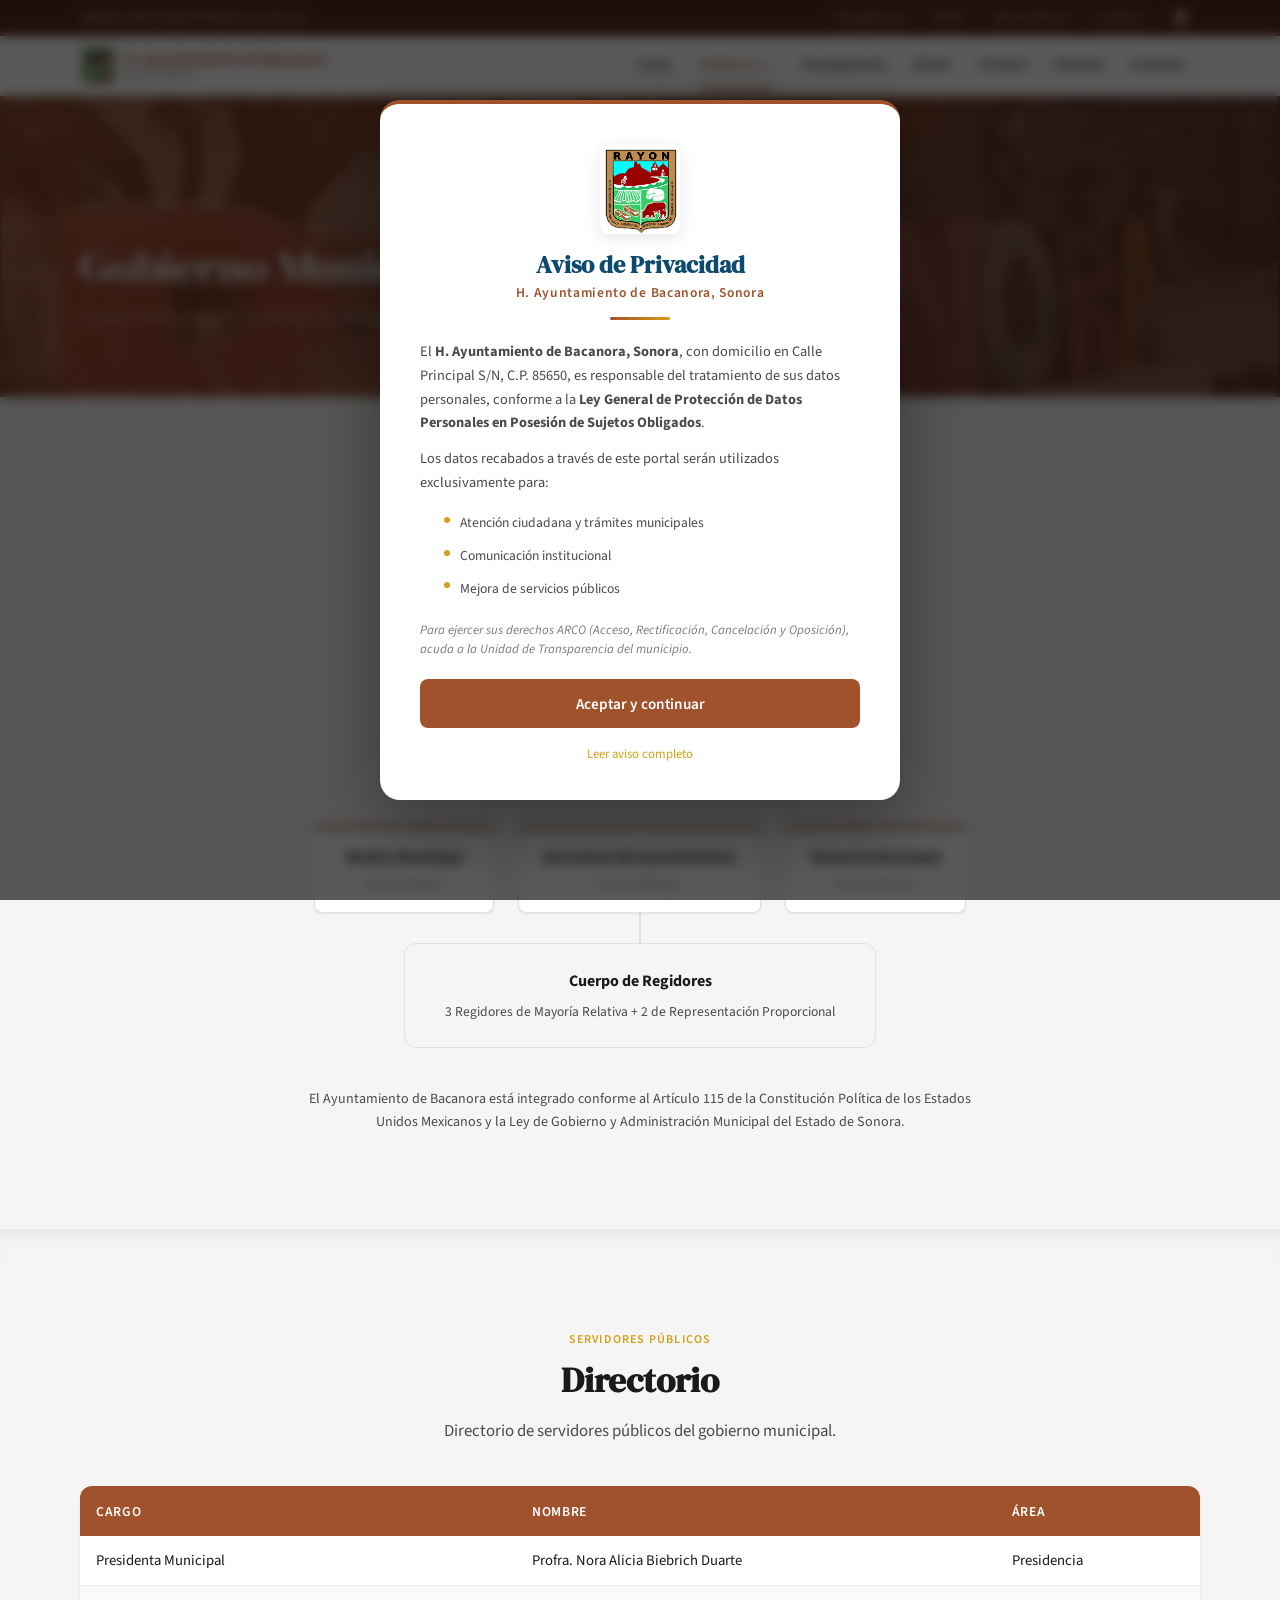
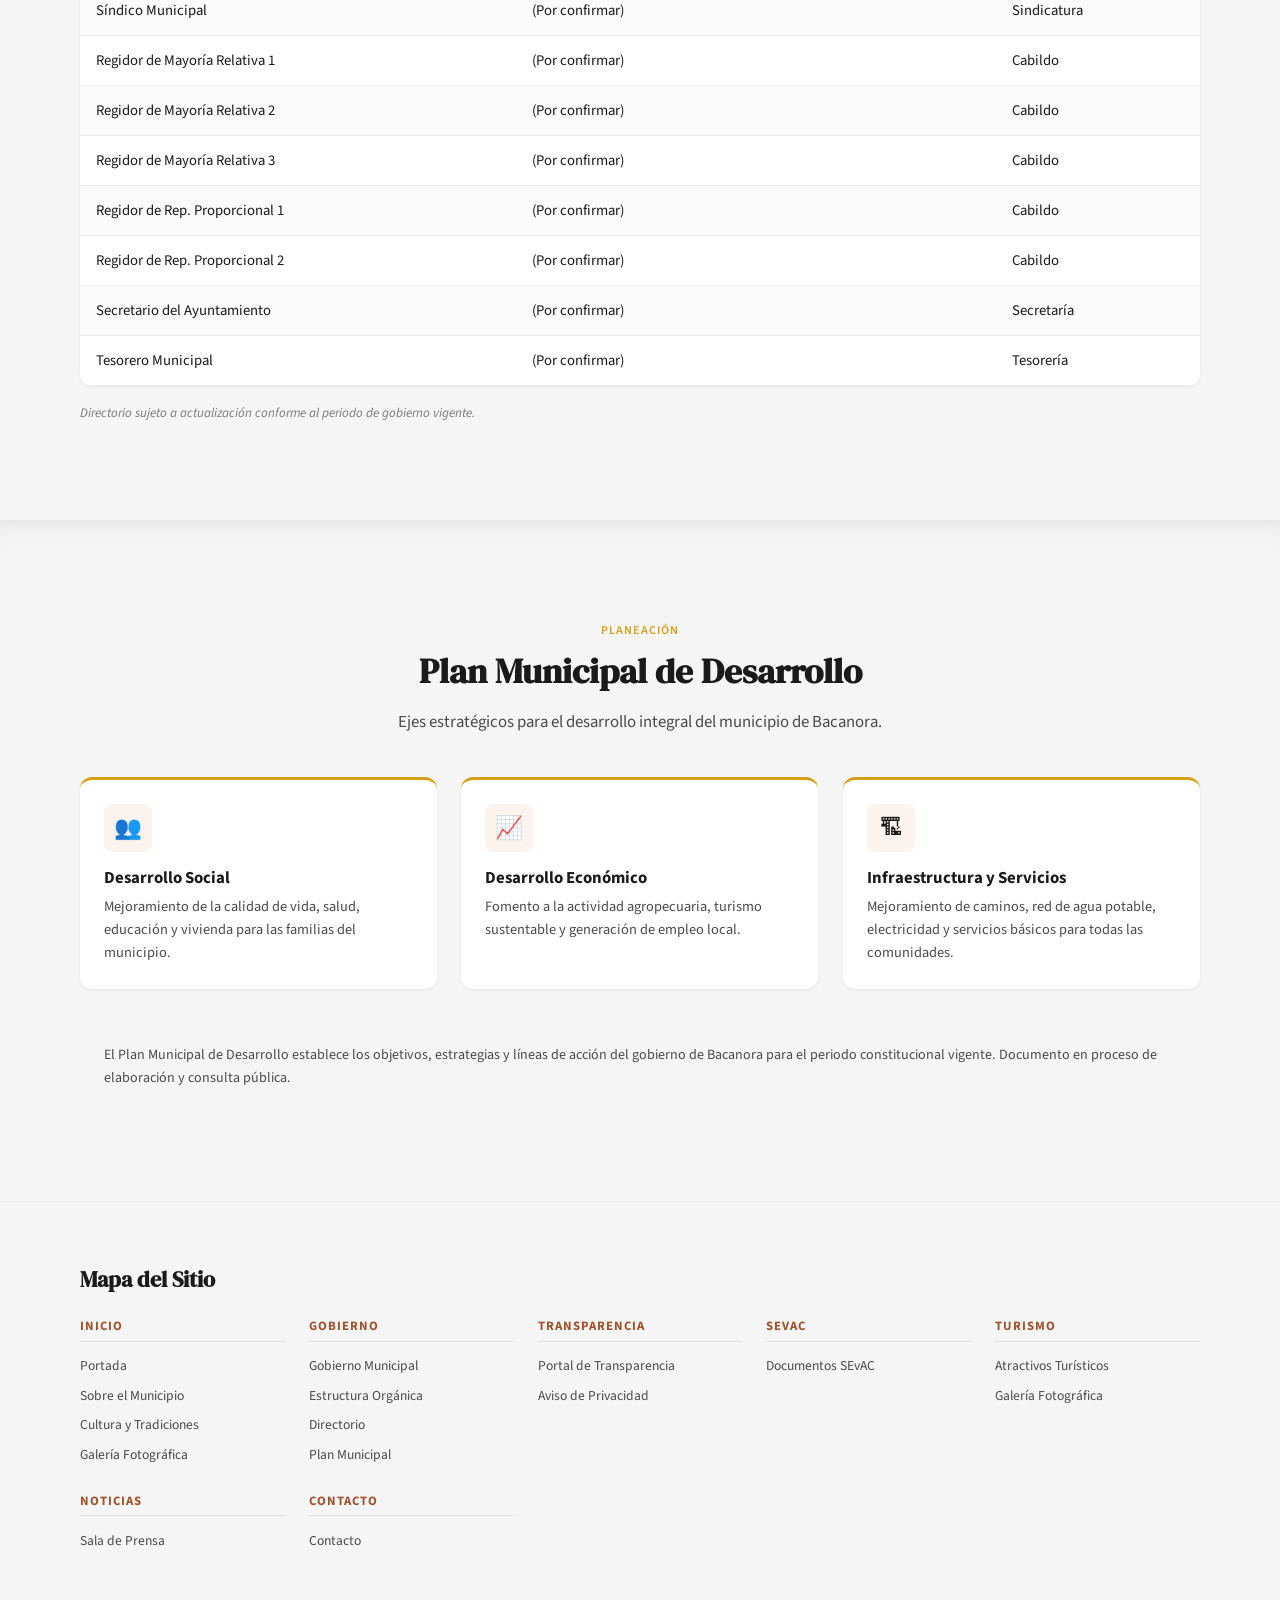
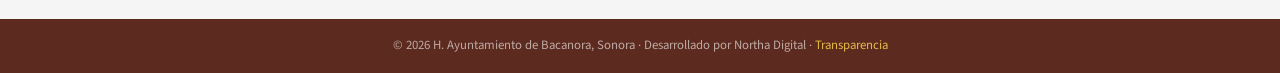
==== gobierno.html @ 6764751a "portal completo Bacanora - demo para presentación" ====
<!DOCTYPE html>
<html lang="es">
<head>
  <meta charset="UTF-8">
  <meta name="viewport" content="width=device-width, initial-scale=1.0">
  <meta name="theme-color" content="#A0522D">
  <meta name="apple-mobile-web-app-status-bar-style" content="#A0522D">
  <meta name="msapplication-navbutton-color" content="#A0522D">
  <meta name="color-scheme" content="only light">
  <meta name="supported-color-schemes" content="light only">
  <style>
    :root { color-scheme: only light !important; }
    html, body { background-color: #F5F5F5 !important; }
  </style>
  <title>Gobierno Municipal | H. Ayuntamiento de Bacanora</title>
  <meta name="description" content="Estructura orgánica, directorio de servidores públicos y plan municipal de desarrollo del gobierno de Bacanora, Sonora.">
  <meta name="keywords" content="gobierno municipal, organigrama, directorio, plan desarrollo, Bacanora, Sonora">
  <meta property="og:title" content="Gobierno Municipal | H. Ayuntamiento de Bacanora">
  <meta property="og:description" content="Estructura orgánica, directorio de servidores públicos y plan municipal de desarrollo del gobierno de Bacanora, Sonora.">
  <meta property="og:type" content="website">
  <meta property="og:locale" content="es_MX">
  <link rel="icon" href="data:image/svg+xml,<svg xmlns='http://www.w3.org/2000/svg' viewBox='0 0 100 100'><text y='.9em' font-size='90'>🏛️</text></svg>">
  <link rel="preconnect" href="https://fonts.googleapis.com">
  <link rel="preconnect" href="https://fonts.gstatic.com" crossorigin>
  <link href="https://fonts.googleapis.com/css2?family=DM+Serif+Display:ital@0;1&family=Source+Sans+3:wght@300;400;500;600;700&family=Cormorant+Garamond:ital,wght@0,500;0,600;0,700;1,600&display=swap" rel="stylesheet">
  <link rel="stylesheet" href="css/globals.css">
  <link rel="stylesheet" href="css/nav-footer.css">
  <link rel="stylesheet" href="css/gobierno.css">
  <script src="js/main.js" defer></script>
</head>
<body>

  <!-- Skip link -->
  <a href="#main-content" class="skip-link">Ir al contenido principal</a>

  <!-- === TOPBAR === -->
  <div class="topbar">
    <div class="container">
      <span class="topbar__left">Gobierno Municipal de Bacanora, Sonora</span>
      <nav class="topbar__right" aria-label="Enlaces rápidos">
        <a href="transparencia.html" class="topbar__link">Transparencia</a>
        <span class="topbar__sep">|</span>
        <a href="sevac.html" class="topbar__link">SEvAC</a>
        <span class="topbar__sep">|</span>
        <a href="noticias.html" class="topbar__link">Sala de Prensa</a>
        <span class="topbar__sep">|</span>
        <a href="index.html#contacto" class="topbar__link">Contacto</a>
        <span class="topbar__sep">|</span>
        <a href="https://www.facebook.com/profile.php?id=100073040122918" target="_blank" class="topbar__link topbar__facebook" aria-label="Facebook">
          <svg width="16" height="16" viewBox="0 0 24 24" fill="currentColor"><path d="M24 12.073c0-6.627-5.373-12-12-12s-12 5.373-12 12c0 5.99 4.388 10.954 10.125 11.854v-8.385H7.078v-3.47h3.047V9.43c0-3.007 1.792-4.669 4.533-4.669 1.312 0 2.686.235 2.686.235v2.953H15.83c-1.491 0-1.956.925-1.956 1.874v2.25h3.328l-.532 3.47h-2.796v8.385C19.612 23.027 24 18.062 24 12.073z"/></svg>
        </a>
      </nav>
    </div>
  </div>

  <!-- === NAVBAR === -->
  <nav class="navbar" role="navigation" aria-label="Navegación principal">
    <div class="container">
      <a href="index.html" class="navbar__brand">
        <img src="assets/images/escudo-bacanora.png" alt="Escudo de Bacanora" class="nav__escudo">
        <span class="navbar__brand-text">H. Ayuntamiento de Bacanora<small>Sonora, México</small></span>
      </a>

      <ul class="navbar__menu">
        <li><a href="index.html" class="navbar__link">Inicio</a></li>
        <li class="navbar__dropdown">
          <a href="gobierno.html" class="navbar__link navbar__dropdown-toggle">
            Gobierno
            <svg viewBox="0 0 12 12" aria-hidden="true"><path d="M2 4l4 4 4-4"/></svg>
          </a>
          <div class="navbar__dropdown-menu">
            <a href="gobierno.html#estructura" class="navbar__dropdown-item">Estructura Orgánica</a>
            <a href="gobierno.html#directorio" class="navbar__dropdown-item">Directorio</a>
            <a href="gobierno.html#plan" class="navbar__dropdown-item">Plan Municipal</a>
          </div>
        </li>
        <li><a href="transparencia.html" class="navbar__link">Transparencia</a></li>
        <li><a href="sevac.html" class="navbar__link">SEvAC</a></li>
        <li><a href="index.html#turismo" class="navbar__link">Turismo</a></li>
        <li><a href="noticias.html" class="navbar__link">Noticias</a></li>
        <li><a href="index.html#contacto" class="navbar__link">Contacto</a></li>
      </ul>

      <button class="navbar__hamburger" aria-label="Abrir menú de navegación" aria-expanded="false" aria-controls="mobile-menu">
        <span class="navbar__hamburger-line"></span>
        <span class="navbar__hamburger-line"></span>
        <span class="navbar__hamburger-line"></span>
      </button>
    </div>
  </nav>
  <div class="navbar-spacer"></div>

  <!-- === MENÚ MÓVIL === -->
  <div class="mobile-menu" id="mobile-menu">
    <div class="mobile-menu__overlay"></div>
    <div class="mobile-menu__panel">
      <div class="mobile-menu__header">
        <span class="mobile-menu__brand">Menú</span>
        <button class="mobile-menu__close" aria-label="Cerrar menú">&times;</button>
      </div>
      <nav class="mobile-menu__nav" aria-label="Navegación móvil">
        <a href="index.html" class="mobile-menu__link">Inicio</a>
        <button class="mobile-menu__link mobile-menu__submenu-toggle" aria-expanded="false">
          Gobierno
          <svg viewBox="0 0 12 12" aria-hidden="true"><path d="M2 4l4 4 4-4" fill="none" stroke="currentColor" stroke-width="2"/></svg>
        </button>
        <div class="mobile-menu__submenu">
          <a href="gobierno.html#estructura" class="mobile-menu__submenu-link">Estructura Orgánica</a>
          <a href="gobierno.html#directorio" class="mobile-menu__submenu-link">Directorio</a>
          <a href="gobierno.html#plan" class="mobile-menu__submenu-link">Plan Municipal</a>
        </div>
        <a href="transparencia.html" class="mobile-menu__link">Transparencia</a>
        <a href="sevac.html" class="mobile-menu__link">SEvAC</a>
        <a href="index.html#turismo" class="mobile-menu__link">Turismo</a>
        <a href="noticias.html" class="mobile-menu__link">Noticias</a>
        <a href="index.html#contacto" class="mobile-menu__link">Contacto</a>
      </nav>
    </div>
  </div>

  <!-- === CONTENIDO PRINCIPAL === -->
  <main id="main-content">

    <!-- Hero -->
    <section class="page-hero page-hero--gobierno">
      <div class="container">
        <nav class="page-hero__breadcrumb" aria-label="Ruta de navegación">
          <a href="index.html">Inicio</a>
          <span>/</span>
          <span>Gobierno Municipal</span>
        </nav>
        <h1 class="page-hero__title">Gobierno Municipal</h1>
        <p class="page-hero__subtitle">Conoce la estructura y el equipo de trabajo al servicio de Bacanora.</p>
      </div>
    </section>

    <!-- === ESTRUCTURA ORGÁNICA === -->
    <section class="section organigrama" id="estructura">
      <div class="container">
        <div class="section__header section__header--center" data-reveal="fade">
          <span class="section__tag">Organización</span>
          <h2 class="section__title">Estructura Orgánica</h2>
          <p class="section__subtitle">Organigrama del H. Ayuntamiento de Bacanora, Sonora.</p>
        </div>

        <div class="organigrama__chart" data-reveal>
          <!-- Nivel 1: Presidenta -->
          <div class="organigrama__node organigrama__node--presidente">
            <div class="organigrama__node-title">Presidenta Municipal</div>
            <div class="organigrama__node-name">Profra. Nora Alicia Biebrich Duarte</div>
            <div class="organigrama__node-period" style="font-size:0.78rem; opacity:0.85; margin-top:0.25rem;">Administración 2024–2027</div>
          </div>

          <div class="organigrama__connector"></div>

          <!-- Nivel 2: Síndico, Secretaría, Tesorería -->
          <div class="organigrama__level organigrama__level--connected organigrama__level--3col">
            <div class="organigrama__node">
              <div class="organigrama__node-title">Síndico Municipal</div>
              <div class="organigrama__node-name">(Por confirmar)</div>
            </div>
            <div class="organigrama__node">
              <div class="organigrama__node-title">Secretaría del Ayuntamiento</div>
              <div class="organigrama__node-name">(Por confirmar)</div>
            </div>
            <div class="organigrama__node">
              <div class="organigrama__node-title">Tesorería Municipal</div>
              <div class="organigrama__node-name">(Por confirmar)</div>
            </div>
          </div>

          <div class="organigrama__connector"></div>

          <!-- Regidores -->
          <div class="organigrama__regidores">
            <div class="organigrama__regidores-title">Cuerpo de Regidores</div>
            <div class="organigrama__regidores-text">3 Regidores de Mayoría Relativa + 2 de Representación Proporcional</div>
          </div>
        </div>

        <p class="organigrama__nota" data-reveal>
          El Ayuntamiento de Bacanora está integrado conforme al Artículo 115 de la Constitución Política de los Estados Unidos
          Mexicanos y la Ley de Gobierno y Administración Municipal del Estado de Sonora.
        </p>
      </div>
    </section>

    <!-- === DIRECTORIO === -->
    <section class="section" id="directorio" style="background-color: var(--gob-bg);">
      <div class="container">
        <div class="section__header section__header--center" data-reveal="fade">
          <span class="section__tag">Servidores Públicos</span>
          <h2 class="section__title">Directorio</h2>
          <p class="section__subtitle">Directorio de servidores públicos del gobierno municipal.</p>
        </div>

        <div class="directorio__table-wrapper" data-reveal>
          <table class="directorio__table">
            <thead>
              <tr>
                <th scope="col">Cargo</th>
                <th scope="col">Nombre</th>
                <th scope="col">Área</th>
              </tr>
            </thead>
            <tbody>
              <tr>
                <td data-label="Cargo">Presidenta Municipal</td>
                <td data-label="Nombre">Profra. Nora Alicia Biebrich Duarte</td>
                <td data-label="Área">Presidencia</td>
              </tr>
              <tr>
                <td data-label="Cargo">Síndico Municipal</td>
                <td data-label="Nombre">(Por confirmar)</td>
                <td data-label="Área">Sindicatura</td>
              </tr>
              <tr>
                <td data-label="Cargo">Regidor de Mayoría Relativa 1</td>
                <td data-label="Nombre">(Por confirmar)</td>
                <td data-label="Área">Cabildo</td>
              </tr>
              <tr>
                <td data-label="Cargo">Regidor de Mayoría Relativa 2</td>
                <td data-label="Nombre">(Por confirmar)</td>
                <td data-label="Área">Cabildo</td>
              </tr>
              <tr>
                <td data-label="Cargo">Regidor de Mayoría Relativa 3</td>
                <td data-label="Nombre">(Por confirmar)</td>
                <td data-label="Área">Cabildo</td>
              </tr>
              <tr>
                <td data-label="Cargo">Regidor de Rep. Proporcional 1</td>
                <td data-label="Nombre">(Por confirmar)</td>
                <td data-label="Área">Cabildo</td>
              </tr>
              <tr>
                <td data-label="Cargo">Regidor de Rep. Proporcional 2</td>
                <td data-label="Nombre">(Por confirmar)</td>
                <td data-label="Área">Cabildo</td>
              </tr>
              <tr>
                <td data-label="Cargo">Secretario del Ayuntamiento</td>
                <td data-label="Nombre">(Por confirmar)</td>
                <td data-label="Área">Secretaría</td>
              </tr>
              <tr>
                <td data-label="Cargo">Tesorero Municipal</td>
                <td data-label="Nombre">(Por confirmar)</td>
                <td data-label="Área">Tesorería</td>
              </tr>
            </tbody>
          </table>
        </div>
        <p class="directorio__nota" data-reveal>Directorio sujeto a actualización conforme al periodo de gobierno vigente.</p>
      </div>
    </section>

    <!-- === PLAN MUNICIPAL DE DESARROLLO === -->
    <section class="section" id="plan">
      <div class="container">
        <div class="section__header section__header--center" data-reveal="fade">
          <span class="section__tag">Planeación</span>
          <h2 class="section__title">Plan Municipal de Desarrollo</h2>
          <p class="section__subtitle">Ejes estratégicos para el desarrollo integral del municipio de Bacanora.</p>
        </div>

        <div class="plan-grid">
          <div class="plan-card" data-reveal>
            <div class="plan-card__icon" aria-hidden="true">&#x1F465;</div>
            <h3 class="plan-card__title">Desarrollo Social</h3>
            <p class="plan-card__text">
              Mejoramiento de la calidad de vida, salud, educación y vivienda para las familias del municipio.
            </p>
          </div>

          <div class="plan-card" data-reveal>
            <div class="plan-card__icon" aria-hidden="true">&#x1F4C8;</div>
            <h3 class="plan-card__title">Desarrollo Económico</h3>
            <p class="plan-card__text">
              Fomento a la actividad agropecuaria, turismo sustentable y generación de empleo local.
            </p>
          </div>

          <div class="plan-card" data-reveal>
            <div class="plan-card__icon" aria-hidden="true">&#x1F3D7;</div>
            <h3 class="plan-card__title">Infraestructura y Servicios</h3>
            <p class="plan-card__text">
              Mejoramiento de caminos, red de agua potable, electricidad y servicios básicos para todas las comunidades.
            </p>
          </div>
        </div>

        <div class="plan__nota" data-reveal>
          El Plan Municipal de Desarrollo establece los objetivos, estrategias y líneas de acción del gobierno de Bacanora
          para el periodo constitucional vigente. Documento en proceso de elaboración y consulta pública.
        </div>
      </div>
    </section>

  </main>

  <!-- === MAPA DEL SITIO === -->
  <section class="sitemap" id="mapa-sitio" aria-labelledby="sitemap-title">
    <div class="container">
      <h2 class="sitemap__title" id="sitemap-title">Mapa del Sitio</h2>
      <div class="sitemap__grid">
        <div class="sitemap__col">
          <h3 class="sitemap__col-title">Inicio</h3>
          <a href="index.html" class="sitemap__link">Portada</a>
          <a href="index.html#municipio" class="sitemap__link">Sobre el Municipio</a>
          <a href="index.html#cultura" class="sitemap__link">Cultura y Tradiciones</a>
          <a href="index.html#galeria" class="sitemap__link">Galería Fotográfica</a>
        </div>
        <div class="sitemap__col">
          <h3 class="sitemap__col-title">Gobierno</h3>
          <a href="gobierno.html" class="sitemap__link">Gobierno Municipal</a>
          <a href="gobierno.html#estructura" class="sitemap__link">Estructura Orgánica</a>
          <a href="gobierno.html#directorio" class="sitemap__link">Directorio</a>
          <a href="gobierno.html#plan" class="sitemap__link">Plan Municipal</a>
        </div>
<div class="sitemap__col">
          <h3 class="sitemap__col-title">Transparencia</h3>
          <a href="transparencia.html" class="sitemap__link">Portal de Transparencia</a>
          <a href="transparencia.html#aviso-privacidad" class="sitemap__link">Aviso de Privacidad</a>
        </div>
        <div class="sitemap__col">
          <h3 class="sitemap__col-title">SEvAC</h3>
          <a href="sevac.html" class="sitemap__link">Documentos SEvAC</a>
        </div>
        <div class="sitemap__col">
          <h3 class="sitemap__col-title">Turismo</h3>
          <a href="index.html#turismo" class="sitemap__link">Atractivos Turísticos</a>
          <a href="index.html#galeria" class="sitemap__link">Galería Fotográfica</a>
        </div>
        <div class="sitemap__col">
          <h3 class="sitemap__col-title">Noticias</h3>
          <a href="noticias.html" class="sitemap__link">Sala de Prensa</a>
        </div>
        <div class="sitemap__col">
          <h3 class="sitemap__col-title">Contacto</h3>
          <a href="index.html#contacto" class="sitemap__link">Contacto</a>
        </div>
      </div>
    </div>
  </section>

  <!-- === FOOTER === -->
  <footer style="background:#5C2A1E; text-align:center; padding:1rem; font-size:0.8rem; color:rgba(255,255,255,0.6);">
    &copy; 2026 H. Ayuntamiento de Bacanora, Sonora &middot; Desarrollado por Northa Digital &middot;
    <a href="https://bacanora.transparenciasonora.org" target="_blank" rel="noopener noreferrer" style="color:#E5B947; text-decoration:none;">Transparencia</a>
  </footer>

  <!-- === AVISO DE PRIVACIDAD === -->
  <div id="privacyOverlay" class="privacy-overlay">
    <div class="privacy-popup">
      <img src="assets/images/escudo-bacanora.png" alt="Escudo de Bacanora" class="privacy-popup__escudo">
      <h3 class="privacy-popup__title">Aviso de Privacidad</h3>
      <h4 class="privacy-popup__subtitle">H. Ayuntamiento de Bacanora, Sonora</h4>
      <div class="privacy-popup__divider"></div>
      <p class="privacy-popup__text">
        El <strong>H. Ayuntamiento de Bacanora, Sonora</strong>, con domicilio en Calle Principal S/N,
        C.P. 85650, es responsable del tratamiento de sus datos personales, conforme a la
        <strong>Ley General de Protección de Datos Personales en Posesión de Sujetos Obligados</strong>.
      </p>
      <p class="privacy-popup__text">
        Los datos recabados a través de este portal serán utilizados exclusivamente para:
      </p>
      <ul class="privacy-popup__list">
        <li>Atención ciudadana y trámites municipales</li>
        <li>Comunicación institucional</li>
        <li>Mejora de servicios públicos</li>
      </ul>
      <p class="privacy-popup__arco">
        Para ejercer sus derechos ARCO (Acceso, Rectificación, Cancelación y Oposición),
        acuda a la Unidad de Transparencia del municipio.
      </p>
      <button id="acceptPrivacy" class="privacy-popup__btn">Aceptar y continuar</button>
      <a href="transparencia.html#aviso-privacidad" class="privacy-popup__link">Leer aviso completo</a>
    </div>
  </div>

</body>
</html>
---- css/globals.css ----
/* ============================================================
   GLOBALS.CSS — Sistema de Diseño del Portal de Bacanora
   H. Ayuntamiento de Bacanora, Sonora
   ============================================================ */

/* === FORZAR MODO CLARO (iOS / Android) === */
:root {
  color-scheme: only light !important;
}

html {
  -webkit-appearance: none;
  color-scheme: only light !important;
}

*, *::before, *::after {
  color-scheme: only light !important;
}

@media (prefers-color-scheme: dark) {
  :root {
    color-scheme: only light !important;
  }

  html, body {
    background-color: #F5F5F5 !important;
    color: #1A1A1A !important;
  }

  .section--light,
  .sobre,
  .gobierno-section,
  .cultura,
  [style*="background:var(--white)"],
  [style*="background:var(--gob-bg-white)"] {
    background-color: #FFFFFF !important;
    color: #1A1A1A !important;
  }

  .scope-card,
  .stat-item,
  .tramite-card,
  .news-card,
  .contacto-card,
  .accordion,
  .accordion__content,
  .org-card,
  .plan-card,
  table,
  td, th,
  .form-group input,
  .form-group select,
  .form-group textarea,
  .form-group label {
    background-color: inherit;
    color: inherit;
    -webkit-text-fill-color: inherit;
  }

  img, svg, video, iframe {
    filter: none !important;
  }
}

/* === VARIABLES GLOBALES === */
:root {
  /* --- Institucionales --- */
  --gob-primary: #A0522D;
  --gob-primary-light: #B8633D;
  --gob-primary-lighter: #C97550;
  --gob-primary-bg: #FAF3EE;
  --gob-primary-dark: #5C2A1E;

  /* --- Acento institucional --- */
  --gob-gold: #D4A017;
  --gob-gold-light: #E5B947;
  --gob-gold-bg: #FBF7ED;

  /* --- Secundarios --- */
  --gob-green: #1B6B3A;
  --gob-green-light: #28A745;
  --gob-green-bg: #E8F5E9;
  --gob-blue: #0C4A6E;
  --gob-blue-light: #1A6B99;
  --gob-blue-bg: #EDF5FC;

  /* --- Neutros --- */
  --gob-bg: #F5F5F5;
  --gob-bg-white: #FFFFFF;
  --gob-bg-alt: #FAFAFA;
  --gob-text: #1A1A1A;
  --gob-text-secondary: #4A4A4A;
  --gob-text-muted: #7A7A7A;
  --gob-border: #E0E0E0;
  --gob-border-light: #EEEEEE;
  --gob-divider: #D5D5D5;

  /* --- Estado --- */
  --gob-success: #1B6B3A;
  --gob-error: #C62828;
  --gob-warning: #E65100;
  --gob-info: #0C4A6E;

  /* --- Badges de modalidad --- */
  --badge-online: #1B6B3A;
  --badge-online-bg: #E8F5E9;
  --badge-hybrid: #E65100;
  --badge-hybrid-bg: #FFF3E0;
  --badge-presencial: #0C4A6E;
  --badge-presencial-bg: #EDF5FC;
  --badge-proximamente: #7A7A7A;
  --badge-proximamente-bg: #F5F5F5;

  /* --- Tipografía --- */
  --font-display: 'DM Serif Display', Georgia, serif;
  --font-heading: 'Source Sans 3', 'Segoe UI', sans-serif;
  --font-body: 'Source Sans 3', 'Segoe UI', sans-serif;
  --font-accent: 'Cormorant Garamond', Georgia, serif;

  /* --- Espaciado (8px grid) --- */
  --sp-xs: 0.5rem;
  --sp-sm: 1rem;
  --sp-md: 1.5rem;
  --sp-lg: 2.5rem;
  --sp-xl: 4rem;
  --sp-2xl: 6rem;
  --sp-3xl: 8rem;

  /* --- Bordes y sombras --- */
  --radius-xs: 4px;
  --radius-sm: 6px;
  --radius-md: 8px;
  --radius-lg: 12px;
  --radius-xl: 16px;
  --radius-pill: 100px;

  --shadow-sm: 0 1px 3px rgba(0, 0, 0, 0.08);
  --shadow-md: 0 4px 12px rgba(0, 0, 0, 0.08);
  --shadow-lg: 0 8px 30px rgba(0, 0, 0, 0.1);
  --shadow-xl: 0 16px 50px rgba(0, 0, 0, 0.12);

  /* --- Layout --- */
  --nav-height: 96px;
  --topbar-height: 36px;
  --navbar-height: 60px;
  --max-width: 1200px;

  /* --- Transiciones --- */
  --ease: cubic-bezier(0.25, 0.46, 0.45, 0.94);
  --ease-expo: cubic-bezier(0.19, 1, 0.22, 1);
}

/* === RESET === */
*,
*::before,
*::after {
  box-sizing: border-box;
  margin: 0;
  padding: 0;
}

html {
  scroll-behavior: smooth;
  scroll-padding-top: var(--nav-height);
  font-size: 16px;
  -webkit-text-size-adjust: 100%;
  overflow-x: hidden;
}

body {
  font-family: var(--font-body);
  font-size: 1rem;
  line-height: 1.7;
  color: var(--gob-text);
  background-color: var(--gob-bg-white);
  -webkit-font-smoothing: antialiased;
  -moz-osx-font-smoothing: grayscale;
  overflow-x: hidden;
}

img,
svg {
  display: block;
  max-width: 100%;
  height: auto;
}

a {
  color: var(--gob-blue-light);
  text-decoration: none;
  transition: color 0.25s var(--ease);
}

a:hover {
  color: var(--gob-primary);
}

ul,
ol {
  list-style: none;
}

h1, h2, h3, h4, h5, h6 {
  font-family: var(--font-heading);
  font-weight: 700;
  line-height: 1.25;
  color: var(--gob-text);
}

button {
  font-family: inherit;
  cursor: pointer;
  border: none;
  background: none;
}

input,
textarea,
select {
  font-family: inherit;
  font-size: 1rem;
}

table {
  border-collapse: collapse;
  width: 100%;
}

::selection {
  background-color: var(--gob-primary);
  color: #fff;
}

/* === UTILIDADES === */

/* Contenedor principal */
.container {
  width: 100%;
  max-width: var(--max-width);
  margin-left: auto;
  margin-right: auto;
  padding-left: var(--sp-sm);
  padding-right: var(--sp-sm);
}

@media (min-width: 768px) {
  .container {
    padding-left: var(--sp-md);
    padding-right: var(--sp-md);
  }
}

/* Screen reader only */
.sr-only {
  position: absolute;
  width: 1px;
  height: 1px;
  padding: 0;
  margin: -1px;
  overflow: hidden;
  clip: rect(0, 0, 0, 0);
  white-space: nowrap;
  border: 0;
}

/* Skip link accesibilidad */
.skip-link {
  position: absolute;
  top: -100%;
  left: 0;
  z-index: 10000;
  padding: var(--sp-xs) var(--sp-sm);
  background: var(--gob-primary);
  color: #fff;
  font-weight: 600;
  text-decoration: none;
  transition: top 0.2s;
}

.skip-link:focus {
  top: 0;
}

/* === SECCIONES === */
.section {
  padding-top: var(--sp-xl);
  padding-bottom: var(--sp-xl);
}

@media (min-width: 768px) {
  .section {
    padding-top: var(--sp-2xl);
    padding-bottom: var(--sp-2xl);
  }
}

.section__tag {
  display: inline-block;
  font-family: var(--font-heading);
  font-size: 0.75rem;
  font-weight: 600;
  letter-spacing: 0.1em;
  text-transform: uppercase;
  color: var(--gob-gold);
  margin-bottom: var(--sp-xs);
}

.section__title {
  font-family: var(--font-display);
  font-size: clamp(1.5rem, 3.5vw, 2.2rem);
  color: var(--gob-text);
  margin-bottom: var(--sp-sm);
}

.section__subtitle {
  font-size: 1.05rem;
  color: var(--gob-text-secondary);
  max-width: 640px;
  line-height: 1.6;
}

.section__header {
  margin-bottom: var(--sp-lg);
}

.section__header--center {
  text-align: center;
}

.section__header--center .section__subtitle {
  margin-left: auto;
  margin-right: auto;
}

/* === BOTONES === */
.btn {
  display: inline-flex;
  align-items: center;
  justify-content: center;
  gap: 0.5rem;
  padding: 0.75rem 1.75rem;
  font-family: var(--font-heading);
  font-size: 0.95rem;
  font-weight: 600;
  line-height: 1.4;
  border-radius: var(--radius-md);
  transition: all 0.3s var(--ease);
  text-decoration: none;
  border: 2px solid transparent;
}

.btn:focus-visible {
  outline: 2px solid var(--gob-primary);
  outline-offset: 2px;
}

.btn--primary {
  background-color: var(--gob-primary);
  color: #fff;
  border-color: var(--gob-primary);
}

.btn--primary:hover {
  background-color: var(--gob-primary-light);
  border-color: var(--gob-primary-light);
  color: #fff;
  transform: translateY(-1px);
  box-shadow: var(--shadow-md);
}

.btn--outline {
  background-color: transparent;
  color: var(--gob-primary);
  border-color: var(--gob-primary);
}

.btn--outline:hover {
  background-color: var(--gob-primary);
  color: #fff;
  transform: translateY(-1px);
  box-shadow: var(--shadow-md);
}

.btn--white {
  background-color: #fff;
  color: var(--gob-primary);
  border-color: #fff;
}

.btn--white:hover {
  background-color: rgba(255, 255, 255, 0.9);
  color: var(--gob-primary);
  transform: translateY(-1px);
  box-shadow: var(--shadow-md);
}

.btn--outline-white {
  background-color: transparent;
  color: #fff;
  border-color: rgba(255, 255, 255, 0.6);
}

.btn--outline-white:hover {
  background-color: rgba(255, 255, 255, 0.15);
  border-color: #fff;
  color: #fff;
}

.btn--sm {
  padding: 0.5rem 1.25rem;
  font-size: 0.85rem;
}

.btn--lg {
  padding: 1rem 2.25rem;
  font-size: 1.05rem;
}

/* === BADGES === */
.badge {
  display: inline-block;
  padding: 0.2rem 0.7rem;
  font-size: 0.7rem;
  font-weight: 600;
  letter-spacing: 0.08em;
  text-transform: uppercase;
  border-radius: var(--radius-pill);
  line-height: 1.6;
}

.badge--online {
  color: var(--badge-online);
  background-color: var(--badge-online-bg);
}

.badge--presencial {
  color: var(--badge-presencial);
  background-color: var(--badge-presencial-bg);
}

.badge--hybrid {
  color: var(--badge-hybrid);
  background-color: var(--badge-hybrid-bg);
}

.badge--proximamente {
  color: var(--badge-proximamente);
  background-color: var(--badge-proximamente-bg);
}

/* === TARJETAS === */
.card {
  background-color: var(--gob-bg-white);
  border-radius: var(--radius-lg);
  box-shadow: var(--shadow-sm);
  transition: box-shadow 0.3s var(--ease), transform 0.3s var(--ease);
  overflow: hidden;
}

.card:hover {
  box-shadow: var(--shadow-md);
  transform: translateY(-2px);
}

/* === FORMULARIOS === */
.form-group {
  margin-bottom: var(--sp-sm);
}

.form-label {
  display: block;
  font-size: 0.9rem;
  font-weight: 600;
  color: var(--gob-text);
  margin-bottom: 0.35rem;
}

.form-input,
.form-textarea,
.form-select {
  width: 100%;
  padding: 0.7rem 0.9rem;
  font-size: 0.95rem;
  color: var(--gob-text);
  background-color: var(--gob-bg-white);
  border: 1.5px solid var(--gob-border);
  border-radius: var(--radius-sm);
  transition: border-color 0.25s var(--ease), box-shadow 0.25s var(--ease);
}

.form-input:focus,
.form-textarea:focus,
.form-select:focus {
  outline: none;
  border-color: var(--gob-primary);
  box-shadow: 0 0 0 3px rgba(160, 82, 45, 0.12);
}

.form-input::placeholder,
.form-textarea::placeholder {
  color: var(--gob-text-muted);
}

.form-textarea {
  resize: vertical;
  min-height: 100px;
}

.form-input--error,
.form-textarea--error,
.form-select--error {
  border-color: var(--gob-error);
}

.form-input--error:focus,
.form-textarea--error:focus,
.form-select--error:focus {
  box-shadow: 0 0 0 3px rgba(198, 40, 40, 0.12);
}

.form-error {
  display: block;
  font-size: 0.8rem;
  color: var(--gob-error);
  margin-top: 0.25rem;
  min-height: 1.2em;
}

.form-note {
  display: block;
  font-size: 0.8rem;
  color: var(--gob-text-muted);
  margin-top: 0.25rem;
}

/* === PAGE HERO (banners internos) === */
.page-hero {
  padding: var(--sp-2xl) 0 var(--sp-xl);
  background: linear-gradient(135deg, var(--gob-primary) 0%, var(--gob-blue) 100%);
  color: #fff;
  position: relative;
  overflow: hidden;
  will-change: transform;
}

.page-hero::before {
  content: '';
  position: absolute;
  inset: -20% 0;
  background-image:
    linear-gradient(rgba(255, 255, 255, 0.04) 1px, transparent 1px),
    linear-gradient(90deg, rgba(255, 255, 255, 0.04) 1px, transparent 1px);
  background-size: 40px 40px;
  pointer-events: none;
  transform: translateY(var(--parallax-y, 0));
  will-change: transform;
}

.page-hero .container {
  position: relative;
  z-index: 1;
}

.page-hero__breadcrumb {
  display: flex;
  align-items: center;
  gap: 0.5rem;
  font-size: 0.85rem;
  margin-bottom: var(--sp-md);
  opacity: 0.8;
}

.page-hero__breadcrumb a {
  color: rgba(255, 255, 255, 0.8);
  text-decoration: none;
}

.page-hero__breadcrumb a:hover {
  color: #fff;
}

.page-hero__breadcrumb span {
  color: rgba(255, 255, 255, 0.5);
}

.page-hero__title {
  font-family: var(--font-display);
  font-size: clamp(1.8rem, 4vw, 2.8rem);
  font-weight: 400;
  color: #fff;
  margin-bottom: var(--sp-xs);
}

.page-hero__subtitle {
  font-size: 1.1rem;
  font-weight: 300;
  color: rgba(255, 255, 255, 0.8);
  max-width: 600px;
}

/* === ANIMACIONES === */
@keyframes fadeInUp {
  from {
    opacity: 0;
    transform: translateY(25px);
  }
  to {
    opacity: 1;
    transform: translateY(0);
  }
}

@keyframes slideInRight {
  from {
    transform: translateX(100%);
  }
  to {
    transform: translateX(0);
  }
}

@keyframes spin {
  to {
    transform: rotate(360deg);
  }
}

/* Scroll reveal */
[data-reveal] {
  opacity: 0;
  transform: translateY(30px);
  transition: opacity 0.8s cubic-bezier(0.25, 0.46, 0.45, 0.94),
              transform 0.8s cubic-bezier(0.25, 0.46, 0.45, 0.94);
  will-change: opacity, transform;
}

[data-reveal="left"] {
  transform: translateX(-40px);
}

[data-reveal="right"] {
  transform: translateX(40px);
}

[data-reveal="fade"] {
  transform: none;
}

[data-reveal].revealed {
  opacity: 1;
  transform: translate(0, 0);
}

@media (prefers-reduced-motion: reduce) {
  [data-reveal] {
    opacity: 1;
    transform: none;
    transition: none;
  }
}

/* Separador gradiente sutil entre secciones */
.section + .section {
  box-shadow: inset 0 24px 32px -28px rgba(0, 0, 0, 0.12);
}

/* Botón volver arriba */
.back-to-top {
  position: fixed;
  bottom: 2rem;
  right: 2rem;
  width: 44px;
  height: 44px;
  border-radius: 50%;
  border: none;
  background: var(--gob-primary);
  color: #fff;
  cursor: pointer;
  display: flex;
  align-items: center;
  justify-content: center;
  opacity: 0;
  pointer-events: none;
  transform: translateY(12px) scale(1);
  transition: opacity 0.3s var(--ease), transform 0.3s var(--ease), background 0.2s var(--ease);
  box-shadow: 0 4px 16px rgba(0, 0, 0, 0.22);
  z-index: 999;
}

.back-to-top svg {
  width: 20px;
  height: 20px;
  fill: #fff;
}

.back-to-top:hover,
.back-to-top:focus-visible {
  background: var(--gob-gold);
  transform: translateY(0) scale(1.1);
}

.back-to-top--visible {
  opacity: 1;
  pointer-events: auto;
  transform: translateY(0);
}

@media (max-width: 600px) {
  .back-to-top {
    bottom: 1.5rem;
    right: 1rem;
    width: 40px;
    height: 40px;
  }
  .back-to-top svg {
    width: 18px;
    height: 18px;
  }
}

/* Lightbox */
.lightbox {
  position: fixed;
  inset: 0;
  z-index: 1100;
  background: rgba(0, 0, 0, 0.88);
  display: flex;
  align-items: center;
  justify-content: center;
  padding: var(--sp-sm);
  opacity: 0;
  pointer-events: none;
  transition: opacity 0.25s var(--ease);
}

.lightbox--open {
  opacity: 1;
  pointer-events: auto;
}

.lightbox__content {
  position: relative;
  max-width: min(1200px, 95vw);
  max-height: 90vh;
  display: flex;
  flex-direction: column;
  align-items: center;
  gap: 0.75rem;
  transform: scale(0.96);
  transition: transform 0.25s var(--ease);
}

.lightbox--open .lightbox__content {
  transform: scale(1);
}

.lightbox__image {
  max-width: 100%;
  max-height: 80vh;
  width: auto;
  height: auto;
  border-radius: var(--radius-md);
  box-shadow: 0 16px 60px rgba(0, 0, 0, 0.5);
  background: #111;
}

.lightbox__caption {
  font-family: var(--font-heading);
  font-size: 0.95rem;
  color: rgba(255, 255, 255, 0.9);
  text-align: center;
  min-height: 1.4em;
}

.lightbox__close {
  position: absolute;
  top: -0.5rem;
  right: -0.5rem;
  width: 40px;
  height: 40px;
  border-radius: 50%;
  background: #fff;
  color: var(--gob-text);
  border: none;
  cursor: pointer;
  display: flex;
  align-items: center;
  justify-content: center;
  box-shadow: 0 4px 16px rgba(0, 0, 0, 0.4);
  transition: transform 0.2s var(--ease), background 0.2s var(--ease);
}

.lightbox__close:hover,
.lightbox__close:focus-visible {
  background: var(--gob-gold);
  color: #fff;
  transform: scale(1.08);
  outline: none;
}

.lightbox__close svg {
  width: 20px;
  height: 20px;
  fill: currentColor;
}

@media (max-width: 600px) {
  .lightbox__close {
    top: -1.5rem;
    right: 0;
  }
}

/* Spinner de carga */
.spinner {
  display: inline-block;
  width: 20px;
  height: 20px;
  border: 2.5px solid rgba(255, 255, 255, 0.3);
  border-top-color: #fff;
  border-radius: 50%;
  animation: spin 0.7s linear infinite;
}

.spinner--dark {
  border-color: rgba(160, 82, 45, 0.2);
  border-top-color: var(--gob-primary);
}

/* === FOCUS VISIBLE (accesibilidad) === */
a:focus-visible,
button:focus-visible,
input:focus-visible,
textarea:focus-visible,
select:focus-visible,
[tabindex]:focus-visible {
  outline: 2px solid var(--gob-primary);
  outline-offset: 2px;
}

/* === RESPONSIVE GENERALES === */
@media (min-width: 1280px) {
  .container {
    padding-left: var(--sp-lg);
    padding-right: var(--sp-lg);
  }
}

/* === AVISO DE PRIVACIDAD (POPUP) === */
.privacy-overlay {
  position: fixed;
  inset: 0;
  background: rgba(0,0,0,0.65);
  backdrop-filter: blur(6px);
  -webkit-backdrop-filter: blur(6px);
  display: flex;
  align-items: center;
  justify-content: center;
  z-index: 99999;
  padding: 1rem;
}

.privacy-overlay.hidden {
  display: none;
}

.privacy-popup {
  background: #FFFFFF;
  border-radius: 20px;
  padding: 2.5rem 2.5rem 2rem;
  max-width: 520px;
  width: 100%;
  text-align: center;
  box-shadow: 0 25px 70px rgba(0,0,0,0.35);
  animation: fadeInUp 0.5s ease-out;
  border-top: 4px solid #A0522D;
  max-height: 90vh;
  overflow-y: auto;
}

.privacy-popup__escudo {
  width: 80px;
  height: auto;
  margin: 0 auto 1rem;
  display: block;
  border-radius: 8px;
  box-shadow: 0 4px 15px rgba(0,0,0,0.1);
}

.privacy-popup__title {
  font-family: 'DM Serif Display', Georgia, serif;
  font-size: 1.5rem;
  color: #0C4A6E;
  margin-bottom: 0.25rem;
}

.privacy-popup__subtitle {
  font-family: 'Source Sans 3', sans-serif;
  font-size: 0.85rem;
  font-weight: 600;
  color: #A0522D;
  letter-spacing: 0.05em;
  margin-bottom: 1rem;
}

.privacy-popup__divider {
  width: 60px;
  height: 3px;
  background: linear-gradient(90deg, #A0522D, #D4A017);
  margin: 0 auto 1.25rem;
  border-radius: 2px;
}

.privacy-popup__text {
  font-size: 0.9rem;
  color: #4A4A4A;
  line-height: 1.65;
  margin-bottom: 0.75rem;
  text-align: left;
}

.privacy-popup__list {
  text-align: left;
  margin: 0 0 1rem 1.5rem;
  list-style: none;
}

.privacy-popup__list li {
  font-size: 0.85rem;
  color: #4A4A4A;
  padding: 0.3rem 0;
  position: relative;
  padding-left: 1rem;
}

.privacy-popup__list li::before {
  content: '';
  position: absolute;
  left: 0;
  top: 0.65rem;
  width: 6px;
  height: 6px;
  background: #D4A017;
  border-radius: 50%;
}

.privacy-popup__arco {
  font-size: 0.8rem;
  color: #7A7A7A;
  line-height: 1.5;
  margin-bottom: 1.25rem;
  text-align: left;
  font-style: italic;
}

.privacy-popup__btn {
  background: #A0522D;
  color: #FFFFFF;
  border: none;
  padding: 0.85rem 2.5rem;
  font-family: 'Source Sans 3', sans-serif;
  font-size: 0.95rem;
  font-weight: 600;
  border-radius: 8px;
  cursor: pointer;
  transition: all 0.3s;
  width: 100%;
  margin-bottom: 0.75rem;
}

.privacy-popup__btn:hover {
  background: #B8633D;
  box-shadow: 0 4px 15px rgba(160,82,45,0.3);
}

.privacy-popup__link {
  display: inline-block;
  font-size: 0.8rem;
  color: #D4A017;
  text-decoration: none;
  transition: color 0.3s;
}

.privacy-popup__link:hover {
  color: #A0522D;
  text-decoration: underline;
}

@media (max-width: 480px) {
  .privacy-popup {
    padding: 1.5rem;
    border-radius: 16px;
  }
  .privacy-popup__escudo {
    width: 60px;
  }
  .privacy-popup__title {
    font-size: 1.25rem;
  }
}
---- css/nav-footer.css ----
/* ============================================================
   NAV-FOOTER.CSS — Navegación y pie de página compartidos
   H. Ayuntamiento de Bacanora, Sonora
   ============================================================ */

/* === TOPBAR === */
.topbar {
  background-color: var(--gob-primary-dark);
  height: var(--topbar-height);
  display: flex;
  align-items: center;
  font-size: 0.78rem;
  color: rgba(255, 255, 255, 0.9);
  position: relative;
  z-index: 100;
}

.topbar .container {
  display: flex;
  align-items: center;
  justify-content: space-between;
}

.topbar__left {
  font-weight: 400;
  letter-spacing: 0.02em;
}

.topbar__right {
  display: none;
  align-items: center;
  gap: 0;
}

.topbar__link {
  color: rgba(255, 255, 255, 0.8);
  text-decoration: none;
  padding: 0 0.75rem;
  transition: color 0.2s var(--ease);
}

.topbar__link:hover {
  color: #fff;
}

.topbar__social:hover {
  color: var(--gob-gold);
}

.topbar__facebook {
  display: inline-flex;
  align-items: center;
  margin-left: 4px;
}

.topbar__facebook svg {
  width: 14px;
  height: 14px;
  fill: rgba(255,255,255,0.8);
  transition: fill 0.3s;
}

.topbar__facebook:hover svg {
  fill: #E5B947;
}

.topbar__sep {
  color: rgba(255, 255, 255, 0.3);
}

@media (min-width: 768px) {
  .topbar__right {
    display: flex;
  }
}

/* === NAVBAR === */
.navbar {
  background-color: var(--gob-bg-white);
  height: var(--navbar-height);
  display: flex;
  align-items: center;
  position: relative;
  z-index: 99;
  transition: height 0.3s var(--ease), box-shadow 0.3s var(--ease);
}

.navbar--sticky {
  position: fixed;
  top: 0;
  left: 0;
  right: 0;
  background-color: rgba(255, 255, 255, 0.92);
  -webkit-backdrop-filter: saturate(180%) blur(12px);
  backdrop-filter: saturate(180%) blur(12px);
  box-shadow: 0 2px 20px rgba(0, 0, 0, 0.1);
}

.navbar--compact {
  height: calc(var(--navbar-height) - 16px);
  box-shadow: 0 4px 20px rgba(0, 0, 0, 0.12);
}

.navbar--compact .nav__escudo {
  height: 32px;
}

@media (max-width: 1023px) {
  .navbar--sticky {
    border-bottom: 2px solid transparent;
    border-image: linear-gradient(90deg, var(--gob-primary), var(--gob-gold)) 1;
  }
}

.navbar--sticky + .navbar-spacer {
  display: block;
}

.navbar-spacer {
  display: none;
  height: var(--navbar-height);
}

.navbar .container {
  display: flex;
  align-items: center;
  justify-content: space-between;
}

/* Logo */
.navbar__brand {
  display: flex;
  align-items: center;
  gap: 0.6rem;
  text-decoration: none;
  flex-shrink: 0;
}

.navbar__brand-icon {
  font-size: 1.6rem;
  color: var(--gob-gold);
  line-height: 1;
}

.nav__escudo {
  height: 40px;
  width: auto;
  border-radius: 4px;
  display: block;
  transition: height 0.3s var(--ease);
}

.navbar__brand-text {
  font-family: var(--font-heading);
  font-weight: 700;
  font-size: 0.95rem;
  color: var(--gob-primary);
  line-height: 1.2;
}

.navbar__brand-text small {
  display: block;
  font-size: 0.7rem;
  font-weight: 400;
  color: var(--gob-text-muted);
}

/* Menú desktop */
.navbar__menu {
  display: none;
  align-items: center;
  gap: 0;
}

.navbar__link {
  display: flex;
  align-items: center;
  gap: 0.3rem;
  padding: 0.5rem 0.85rem;
  font-family: var(--font-heading);
  font-size: 0.88rem;
  font-weight: 500;
  color: var(--gob-text);
  text-decoration: none;
  position: relative;
  transition: color 0.2s var(--ease);
}

.navbar__link:hover {
  color: var(--gob-primary);
}

.navbar__link--active {
  color: var(--gob-primary);
}

.navbar__link--active::after {
  content: '';
  position: absolute;
  bottom: -4px;
  left: 0.85rem;
  right: 0.85rem;
  height: 3px;
  background-color: var(--gob-primary);
  border-radius: 2px;
}

/* Dropdown Gobierno */
.navbar__dropdown {
  position: relative;
}

.navbar__dropdown-toggle {
  cursor: pointer;
}

.navbar__dropdown-toggle svg {
  width: 12px;
  height: 12px;
  transition: transform 0.2s var(--ease);
  fill: currentColor;
}

.navbar__dropdown:hover .navbar__dropdown-toggle svg,
.navbar__dropdown--open .navbar__dropdown-toggle svg {
  transform: rotate(180deg);
}

.navbar__dropdown-menu {
  position: absolute;
  top: 100%;
  left: 0;
  min-width: 220px;
  background: var(--gob-bg-white);
  border-radius: var(--radius-md);
  box-shadow: var(--shadow-lg);
  padding: 0.5rem 0;
  opacity: 0;
  visibility: hidden;
  transform: translateY(8px);
  transition: all 0.25s var(--ease);
  z-index: 200;
}

.navbar__dropdown:hover .navbar__dropdown-menu,
.navbar__dropdown--open .navbar__dropdown-menu {
  opacity: 1;
  visibility: visible;
  transform: translateY(0);
}

.navbar__dropdown-item {
  display: block;
  padding: 0.55rem 1.2rem;
  font-size: 0.85rem;
  color: var(--gob-text-secondary);
  text-decoration: none;
  transition: all 0.15s var(--ease);
}

.navbar__dropdown-item:hover {
  background-color: var(--gob-primary-bg);
  color: var(--gob-primary);
  padding-left: 1.4rem;
}

@media (min-width: 1024px) {
  .navbar__menu {
    display: flex;
  }
}

/* Hamburguesa */
.navbar__hamburger {
  display: flex;
  flex-direction: column;
  justify-content: center;
  gap: 5px;
  width: 36px;
  height: 36px;
  padding: 6px;
  background: none;
  border: none;
  cursor: pointer;
}

.navbar__hamburger-line {
  display: block;
  width: 100%;
  height: 2px;
  background-color: var(--gob-text);
  border-radius: 2px;
  transition: all 0.3s var(--ease);
}

@media (min-width: 1024px) {
  .navbar__hamburger {
    display: none;
  }
}

/* === MENÚ MÓVIL (slide-in) === */
.mobile-menu {
  position: fixed;
  inset: 0;
  z-index: 1000;
  pointer-events: none;
  visibility: hidden;
}

.mobile-menu--open {
  pointer-events: auto;
  visibility: visible;
}

.mobile-menu__overlay {
  position: absolute;
  inset: 0;
  background-color: rgba(0, 0, 0, 0.5);
  opacity: 0;
  transition: opacity 0.3s var(--ease);
}

.mobile-menu--open .mobile-menu__overlay {
  opacity: 1;
}

.mobile-menu__panel {
  position: absolute;
  top: 0;
  right: 0;
  width: 300px;
  max-width: 85vw;
  height: 100%;
  background-color: var(--gob-bg-white);
  box-shadow: var(--shadow-xl);
  transform: translateX(100%);
  transition: transform 0.35s var(--ease-expo);
  overflow-y: auto;
  display: flex;
  flex-direction: column;
}

.mobile-menu--open .mobile-menu__panel {
  transform: translateX(0);
}

.mobile-menu__header {
  display: flex;
  align-items: center;
  justify-content: space-between;
  padding: var(--sp-sm) var(--sp-md);
  border-bottom: 1px solid var(--gob-border-light);
}

.mobile-menu__brand {
  font-family: var(--font-heading);
  font-weight: 700;
  font-size: 0.9rem;
  color: var(--gob-primary);
}

.mobile-menu__close {
  display: flex;
  align-items: center;
  justify-content: center;
  width: 36px;
  height: 36px;
  font-size: 1.5rem;
  color: var(--gob-text-muted);
  background: none;
  border: none;
  cursor: pointer;
  border-radius: var(--radius-sm);
  transition: all 0.2s;
}

.mobile-menu__close:hover {
  background-color: var(--gob-bg);
  color: var(--gob-text);
}

.mobile-menu__nav {
  padding: var(--sp-xs) 0;
  flex: 1;
}

.mobile-menu__link {
  display: flex;
  align-items: center;
  justify-content: space-between;
  padding: 0.85rem var(--sp-md);
  font-family: var(--font-heading);
  font-size: 0.95rem;
  font-weight: 500;
  color: var(--gob-text);
  text-decoration: none;
  border-bottom: 1px solid var(--gob-border-light);
  transition: all 0.15s var(--ease);
}

.mobile-menu__link:hover {
  background-color: var(--gob-primary-bg);
  color: var(--gob-primary);
}

.mobile-menu__link--active {
  color: var(--gob-primary);
  border-left: 3px solid var(--gob-primary);
}

/* Submenú móvil */
.mobile-menu__submenu-toggle svg {
  width: 14px;
  height: 14px;
  transition: transform 0.2s var(--ease);
  fill: var(--gob-text-muted);
}

.mobile-menu__submenu-toggle--open svg {
  transform: rotate(180deg);
}

.mobile-menu__submenu {
  max-height: 0;
  overflow: hidden;
  transition: max-height 0.3s var(--ease);
  background-color: var(--gob-bg-alt);
}

.mobile-menu__submenu--open {
  max-height: 300px;
}

.mobile-menu__submenu-link {
  display: block;
  padding: 0.7rem var(--sp-md) 0.7rem calc(var(--sp-md) + 1rem);
  font-size: 0.88rem;
  color: var(--gob-text-secondary);
  text-decoration: none;
  border-bottom: 1px solid var(--gob-border-light);
  transition: all 0.15s var(--ease);
}

.mobile-menu__submenu-link:hover {
  color: var(--gob-primary);
  background-color: var(--gob-primary-bg);
}

/* === MAPA DEL SITIO === */
.sitemap {
  background: var(--gob-bg);
  border-top: 1px solid var(--gob-border-light);
  padding: var(--sp-xl) 0;
}

.sitemap__title {
  font-family: var(--font-display);
  font-size: 1.4rem;
  color: var(--gob-text);
  margin-bottom: var(--sp-md);
}

.sitemap__grid {
  display: grid;
  grid-template-columns: repeat(auto-fit, minmax(180px, 1fr));
  gap: var(--sp-md);
}

.sitemap__col-title {
  font-family: var(--font-heading);
  font-size: 0.8rem;
  font-weight: 700;
  text-transform: uppercase;
  letter-spacing: 0.08em;
  color: var(--gob-primary);
  margin-bottom: 0.6rem;
  padding-bottom: 0.4rem;
  border-bottom: 1px solid var(--gob-border);
}

.sitemap__link {
  display: block;
  padding: 0.2rem 0;
  font-size: 0.85rem;
  color: var(--gob-text-secondary);
  text-decoration: none;
  transition: color 0.2s var(--ease), padding-left 0.2s var(--ease);
}

.sitemap__link:hover,
.sitemap__link:focus-visible {
  color: var(--gob-primary);
  padding-left: 0.3rem;
}

/* === FOOTER === */
.footer {
  background-color: var(--gob-primary-dark);
  color: rgba(255, 255, 255, 0.7);
  padding-top: var(--sp-xl);
}

.footer__grid {
  display: grid;
  grid-template-columns: 1fr;
  gap: var(--sp-lg);
  padding-bottom: var(--sp-lg);
}

@media (min-width: 768px) {
  .footer__grid {
    grid-template-columns: repeat(2, 1fr);
  }
}

@media (min-width: 1024px) {
  .footer__grid {
    grid-template-columns: 1.4fr 1fr 1fr 1fr;
  }
}

.footer__col-title {
  font-family: var(--font-heading);
  font-size: 0.85rem;
  font-weight: 700;
  text-transform: uppercase;
  letter-spacing: 0.08em;
  color: #fff;
  margin-bottom: var(--sp-sm);
}

/* Columna institucional */
.footer__brand {
  display: flex;
  align-items: center;
  gap: 0.5rem;
  margin-bottom: var(--sp-sm);
  text-decoration: none;
}

.footer__brand-icon {
  font-size: 1.4rem;
  color: var(--gob-gold-light);
}

.footer__escudo {
  height: 60px;
  width: auto;
  border-radius: 4px;
  display: block;
}

.footer__social {
  display: inline-flex;
  align-items: center;
  gap: 0.45rem;
  margin-top: var(--sp-sm);
  padding: 0.4rem 0.75rem;
  border: 1px solid rgba(212, 175, 55, 0.35);
  border-radius: 4px;
  color: var(--gob-gold-light);
  text-decoration: none;
  font-size: 0.88rem;
  font-weight: 600;
  transition: color 0.2s var(--ease), border-color 0.2s var(--ease), background 0.2s var(--ease);
}

.footer__social:hover,
.footer__social:focus-visible {
  color: #fff;
  border-color: #fff;
  background: rgba(255, 255, 255, 0.08);
}

.footer__social-icon {
  width: 18px;
  height: 18px;
  fill: currentColor;
}

.footer__brand-text {
  font-family: var(--font-heading);
  font-weight: 700;
  font-size: 0.95rem;
  color: #fff;
}

.footer__address {
  font-size: 0.85rem;
  line-height: 1.7;
  font-style: normal;
}

/* Links del footer */
.footer__link {
  display: block;
  padding: 0.25rem 0;
  font-size: 0.88rem;
  color: rgba(255, 255, 255, 0.7);
  text-decoration: none;
  transition: all 0.2s var(--ease);
}

.footer__link:hover {
  color: var(--gob-gold-light);
  padding-left: 0.3rem;
}

.footer__text {
  font-size: 0.85rem;
  line-height: 1.7;
}

/* Barra inferior */
.footer__bottom {
  border-top: 1px solid rgba(255, 255, 255, 0.12);
  padding: var(--sp-sm) 0;
  text-align: center;
}

.footer__copyright {
  font-size: 0.8rem;
  color: rgba(255, 255, 255, 0.5);
}
---- css/gobierno.css ----
/* ============================================================
   GOBIERNO.CSS — Estilos de Gobierno Municipal
   H. Ayuntamiento de Bacanora, Sonora
   ============================================================ */

/* === HERO === */
.page-hero--gobierno {
  background-color: #2a140a;
  background-image:
    linear-gradient(135deg, rgba(160, 82, 45, 0.82) 0%, rgba(92, 42, 30, 0.78) 100%),
    url('../assets/images/galeria-bacanora.jpg');
  background-size: cover;
  background-position: center;
}

.page-hero--gobierno .page-hero__title,
.page-hero--gobierno .page-hero__subtitle {
  text-shadow: 0 2px 12px rgba(0, 0, 0, 0.35);
}

/* === ORGANIGRAMA === */
.organigrama {
  text-align: center;
}

.organigrama__chart {
  display: flex;
  flex-direction: column;
  align-items: center;
  gap: 0;
  max-width: 900px;
  margin: 0 auto;
}

/* Nodo / tarjeta del organigrama */
.organigrama__node {
  background: var(--gob-bg-white);
  border: 1px solid var(--gob-border);
  border-top: 3px solid var(--gob-primary);
  border-radius: var(--radius-md);
  padding: var(--sp-sm) var(--sp-md);
  min-width: 180px;
  box-shadow: var(--shadow-sm);
  position: relative;
  transition: box-shadow 0.3s var(--ease), transform 0.3s var(--ease);
}

.organigrama__node:hover {
  box-shadow: var(--shadow-md);
  transform: translateY(-2px);
}

.organigrama__node--presidente {
  border-top-color: var(--gob-gold);
  min-width: 220px;
}

.organigrama__node-title {
  font-family: var(--font-heading);
  font-size: 0.95rem;
  font-weight: 700;
  color: var(--gob-text);
  margin-bottom: 0.2rem;
}

.organigrama__node-name {
  font-size: 0.82rem;
  color: var(--gob-text-muted);
  font-style: italic;
}

/* Conector vertical */
.organigrama__connector {
  width: 2px;
  height: 30px;
  background-color: var(--gob-border);
  margin: 0 auto;
}

/* Nivel con múltiples nodos */
.organigrama__level {
  display: flex;
  justify-content: center;
  gap: var(--sp-md);
  position: relative;
  flex-wrap: wrap;
}

/* Conectores horizontales entre nodos del mismo nivel */
.organigrama__level--connected {
  padding-top: 30px;
}

.organigrama__level--connected::before {
  content: '';
  position: absolute;
  top: 0;
  left: 50%;
  width: 2px;
  height: 15px;
  background-color: var(--gob-border);
  transform: translateX(-50%);
}

.organigrama__level--connected::after {
  content: '';
  position: absolute;
  top: 15px;
  height: 2px;
  background-color: var(--gob-border);
  /* Se ajusta con left/right en cada nivel */
}

.organigrama__level--3col::after {
  left: calc(50% - 160px);
  right: calc(50% - 160px);
}

/* Conector vertical individual de cada nodo en nivel conectado */
.organigrama__level--connected .organigrama__node::before {
  content: '';
  position: absolute;
  top: -15px;
  left: 50%;
  width: 2px;
  height: 15px;
  background-color: var(--gob-border);
  transform: translateX(-50%);
}

/* Regidores */
.organigrama__regidores {
  background: var(--gob-bg);
  border: 1px solid var(--gob-border);
  border-radius: var(--radius-lg);
  padding: var(--sp-md) var(--sp-lg);
  max-width: 500px;
  text-align: center;
}

.organigrama__regidores-title {
  font-family: var(--font-heading);
  font-size: 1rem;
  font-weight: 700;
  color: var(--gob-text);
  margin-bottom: 0.3rem;
}

.organigrama__regidores-text {
  font-size: 0.85rem;
  color: var(--gob-text-secondary);
}

/* Nota legal */
.organigrama__nota {
  margin-top: var(--sp-lg);
  font-size: 0.88rem;
  color: var(--gob-text-secondary);
  max-width: 700px;
  margin-left: auto;
  margin-right: auto;
  line-height: 1.6;
}

/* Responsive: móvil a vertical */
@media (max-width: 767px) {
  .organigrama__level {
    flex-direction: column;
    align-items: center;
    gap: 0;
  }

  .organigrama__level--connected {
    padding-top: 0;
  }

  .organigrama__level--connected::before,
  .organigrama__level--connected::after {
    display: none;
  }

  .organigrama__level--connected .organigrama__node::before {
    display: none;
  }

  .organigrama__level .organigrama__node {
    width: 100%;
    max-width: 300px;
  }

  .organigrama__connector--between {
    display: block;
  }

  .organigrama__regidores {
    width: 100%;
    max-width: 300px;
  }
}

/* === DIRECTORIO === */
.directorio__table-wrapper {
  overflow-x: auto;
  -webkit-overflow-scrolling: touch;
  border-radius: var(--radius-lg);
  box-shadow: var(--shadow-sm);
}

.directorio__table {
  min-width: 600px;
  background-color: var(--gob-bg-white);
}

.directorio__table thead {
  background-color: var(--gob-primary);
}

.directorio__table th {
  padding: 0.85rem 1rem;
  font-family: var(--font-heading);
  font-size: 0.85rem;
  font-weight: 600;
  color: #fff;
  text-align: left;
  text-transform: uppercase;
  letter-spacing: 0.05em;
}

.directorio__table td {
  padding: 0.75rem 1rem;
  font-size: 0.92rem;
  color: var(--gob-text);
  border-bottom: 1px solid var(--gob-border-light);
}

.directorio__table tbody tr:nth-child(even) {
  background-color: var(--gob-bg-alt);
}

.directorio__table tbody tr:hover {
  background-color: var(--gob-primary-bg);
}

.directorio__nota {
  margin-top: var(--sp-sm);
  font-size: 0.82rem;
  color: var(--gob-text-muted);
  font-style: italic;
}

/* Responsive: tarjetas en móvil */
@media (max-width: 767px) {
  .directorio__table-wrapper {
    overflow-x: visible;
  }

  .directorio__table {
    min-width: 0;
  }

  .directorio__table thead {
    display: none;
  }

  .directorio__table tbody tr {
    display: block;
    background-color: var(--gob-bg-white);
    border: 1px solid var(--gob-border-light);
    border-radius: var(--radius-md);
    margin-bottom: var(--sp-xs);
    padding: var(--sp-sm);
    box-shadow: var(--shadow-sm);
  }

  .directorio__table tbody tr:nth-child(even) {
    background-color: var(--gob-bg-white);
  }

  .directorio__table td {
    display: flex;
    justify-content: space-between;
    align-items: flex-start;
    padding: 0.35rem 0;
    border-bottom: 1px solid var(--gob-border-light);
    font-size: 0.88rem;
  }

  .directorio__table td:last-child {
    border-bottom: none;
  }

  .directorio__table td::before {
    content: attr(data-label);
    font-weight: 600;
    color: var(--gob-text-muted);
    font-size: 0.78rem;
    text-transform: uppercase;
    letter-spacing: 0.05em;
    margin-right: var(--sp-sm);
    flex-shrink: 0;
  }
}

/* === PLAN MUNICIPAL DE DESARROLLO === */
.plan-grid {
  display: grid;
  grid-template-columns: 1fr;
  gap: var(--sp-md);
}

@media (min-width: 768px) {
  .plan-grid {
    grid-template-columns: repeat(3, 1fr);
  }
}

.plan-card {
  background: var(--gob-bg-white);
  border-radius: var(--radius-lg);
  padding: var(--sp-md);
  box-shadow: var(--shadow-sm);
  border-top: 3px solid var(--gob-gold);
  transition: box-shadow 0.3s var(--ease), transform 0.3s var(--ease);
}

.plan-card:hover {
  box-shadow: var(--shadow-md);
  transform: translateY(-2px);
}

.plan-card__icon {
  display: flex;
  align-items: center;
  justify-content: center;
  width: 48px;
  height: 48px;
  background-color: var(--gob-primary-bg);
  border-radius: var(--radius-md);
  font-size: 1.4rem;
  margin-bottom: var(--sp-sm);
}

.plan-card__title {
  font-family: var(--font-heading);
  font-size: 1.05rem;
  font-weight: 700;
  color: var(--gob-text);
  margin-bottom: 0.4rem;
}

.plan-card__text {
  font-size: 0.9rem;
  color: var(--gob-text-secondary);
  line-height: 1.6;
}

.plan__nota {
  margin-top: var(--sp-lg);
  padding: var(--sp-sm) var(--sp-md);
  background-color: var(--gob-bg);
  border-radius: var(--radius-md);
  font-size: 0.88rem;
  color: var(--gob-text-secondary);
  line-height: 1.6;
}
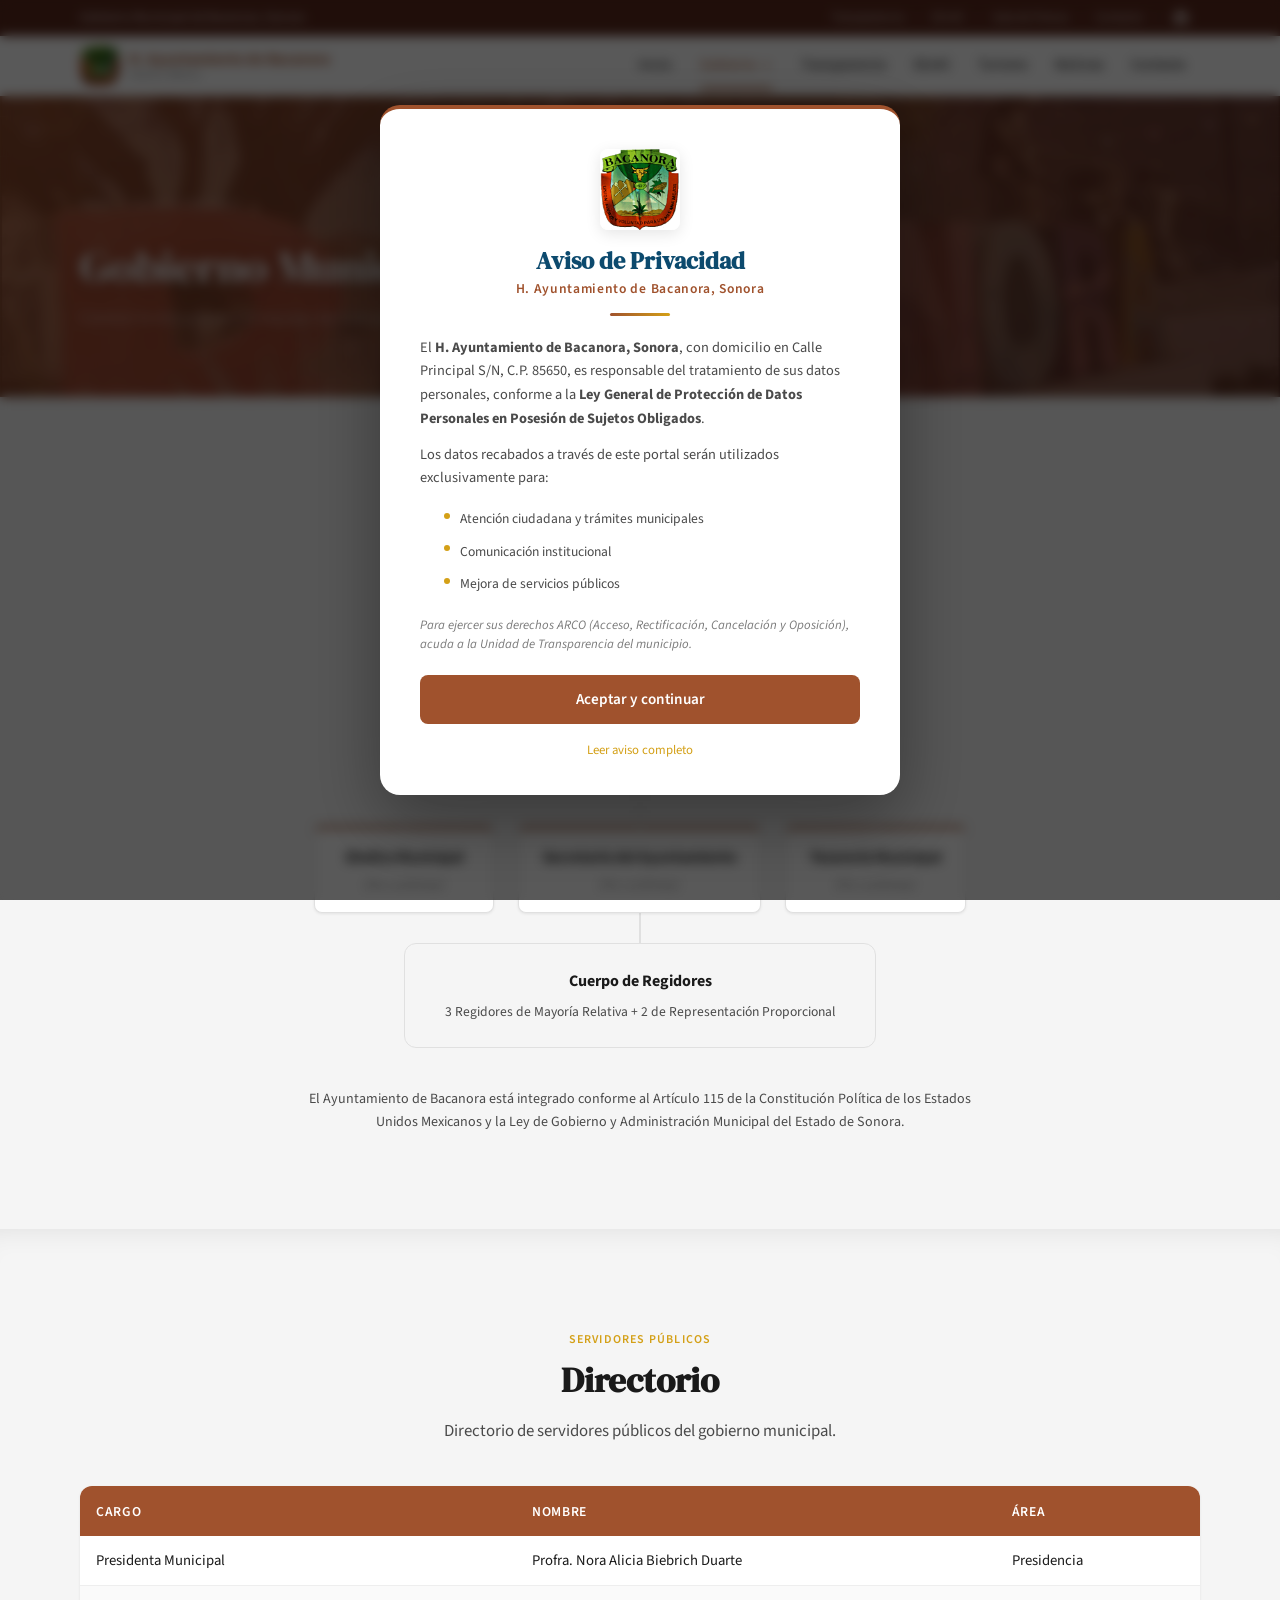
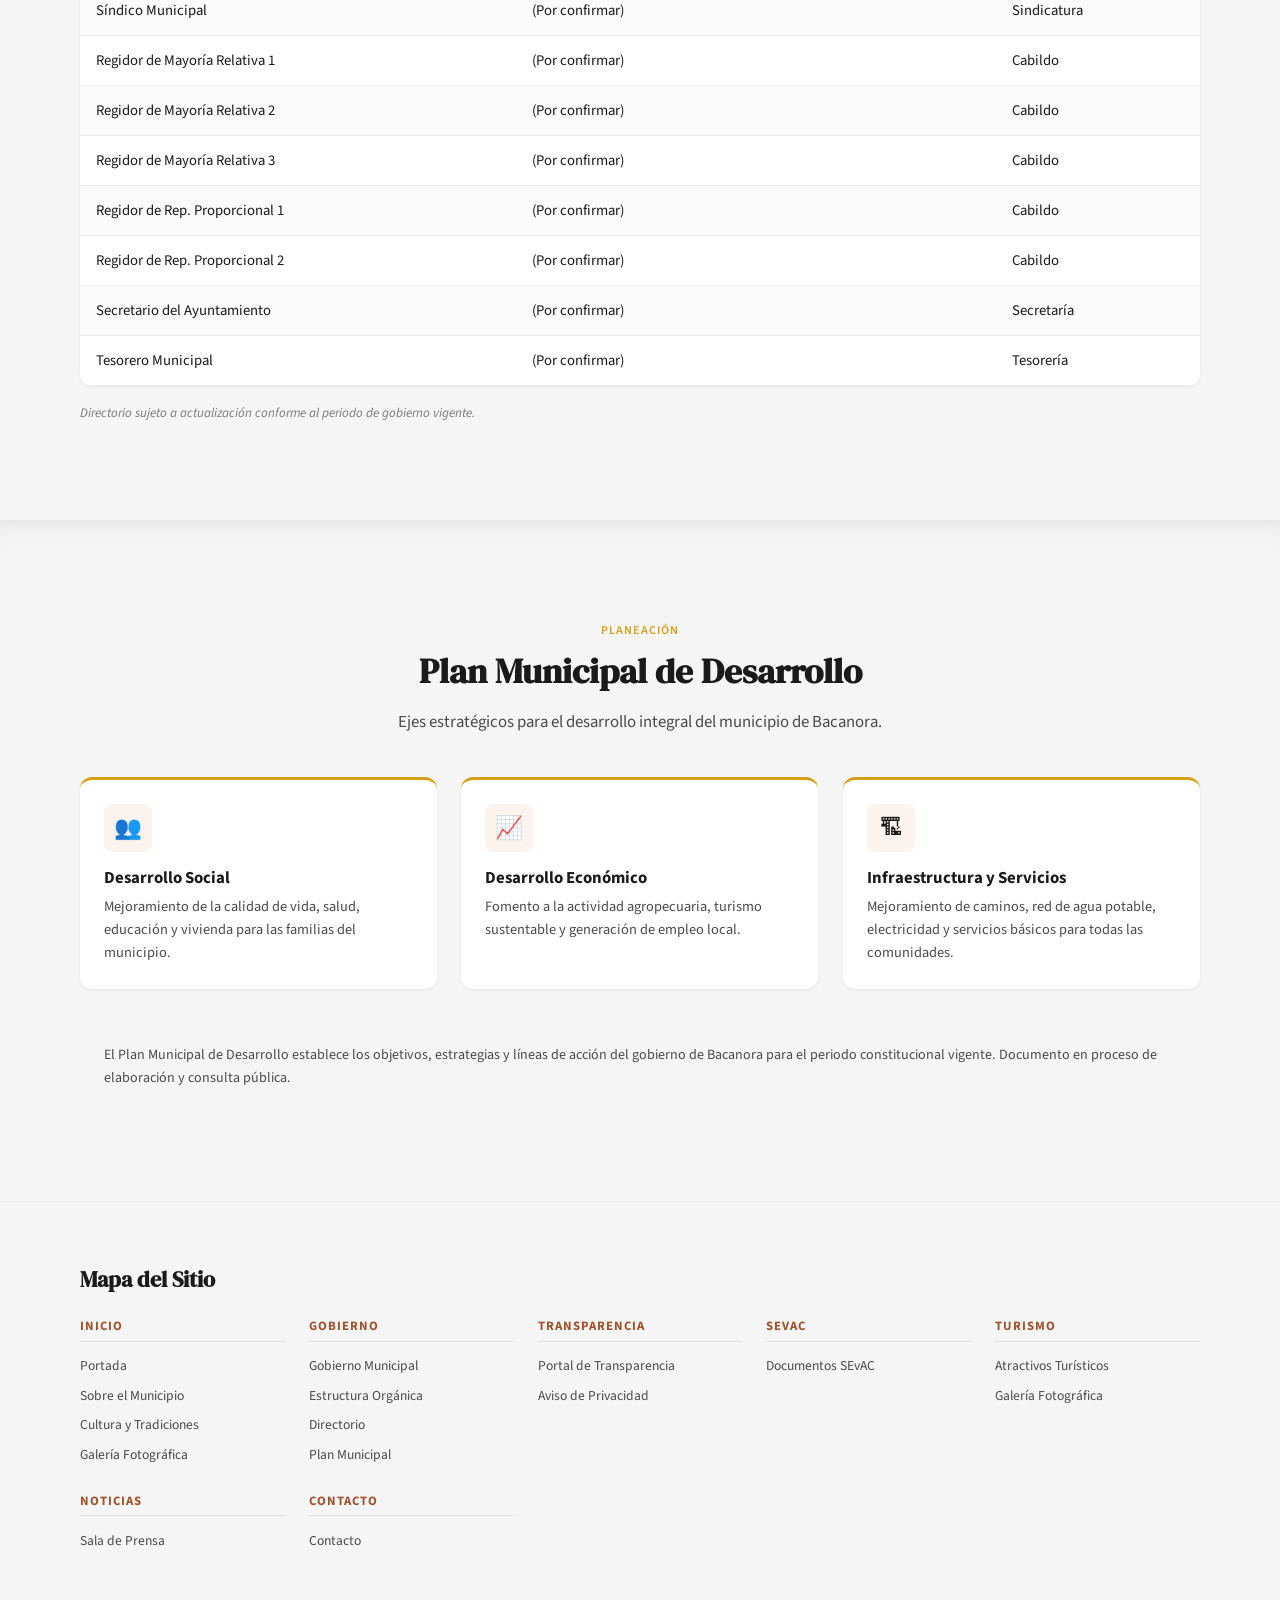
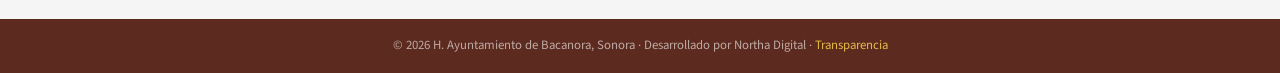
==== commit 6c823b37: "fix: actualizar enlace de Portal de Transparencia al nuevo portal estatal" ====
--- a/gobierno.html
+++ b/gobierno.html
@@ -348,7 +348,7 @@
   <!-- === FOOTER === -->
   <footer style="background:#5C2A1E; text-align:center; padding:1rem; font-size:0.8rem; color:rgba(255,255,255,0.6);">
     &copy; 2026 H. Ayuntamiento de Bacanora, Sonora &middot; Desarrollado por Northa Digital &middot;
-    <a href="https://bacanora.transparenciasonora.org" target="_blank" rel="noopener noreferrer" style="color:#E5B947; text-decoration:none;">Transparencia</a>
+    <a href="https://transparencia.sonora.gob.mx/informacion-publica/organismos/9/municipios/1102/bacanora" target="_blank" rel="noopener noreferrer" style="color:#E5B947; text-decoration:none;">Transparencia</a>
   </footer>
 
   <!-- === AVISO DE PRIVACIDAD === -->
